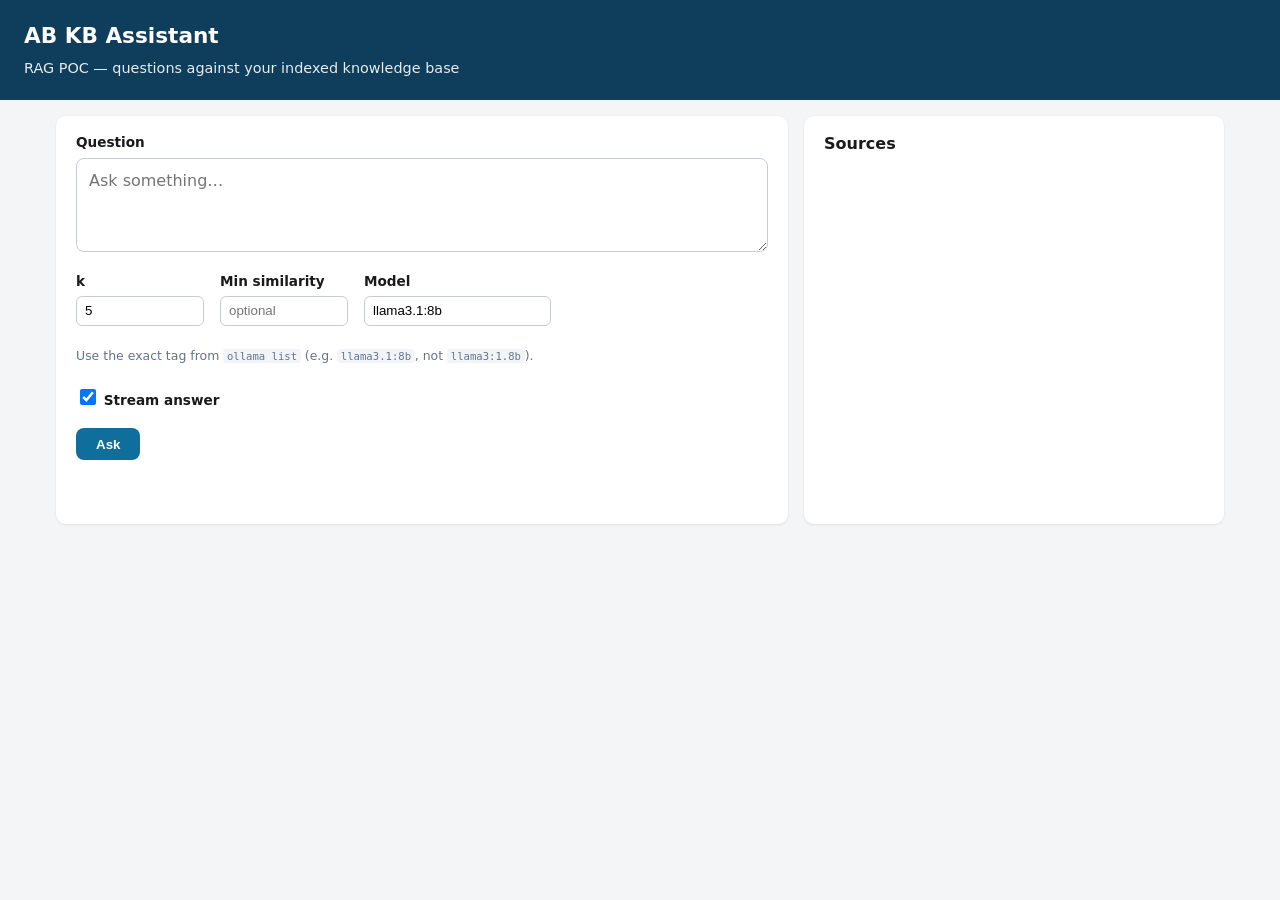
==== web/index.html @ 99c41cb0 "Base RAG with UI" ====
<!DOCTYPE html>
<html lang="en">
  <head>
    <meta charset="UTF-8" />
    <meta name="viewport" content="width=device-width, initial-scale=1" />
    <title>AB KB Assistant</title>
    <link rel="stylesheet" href="styles.css" />
  </head>
  <body>
    <header class="header">
      <h1>AB KB Assistant</h1>
      <p class="sub">RAG POC — questions against your indexed knowledge base</p>
    </header>

    <main class="layout">
      <section class="panel chat-panel">
        <form id="ask-form" class="ask-form">
          <label for="question">Question</label>
          <textarea
            id="question"
            name="question"
            rows="3"
            placeholder="Ask something…"
            required
          ></textarea>
          <div class="row">
            <label>
              k
              <input type="number" id="k" name="k" value="5" min="1" max="20" />
            </label>
            <label>
              Min similarity
              <input
                type="number"
                id="similarity_min"
                name="similarity_min"
                value=""
                min="-1"
                max="1"
                step="0.05"
                placeholder="optional"
                title="Cosine similarity floor; leave empty for no filter"
              />
            </label>
            <label>
              Model
              <input
                type="text"
                id="model"
                name="model"
                value="llama3.1:8b"
                list="ollama-models"
                autocomplete="off"
                spellcheck="false"
                title="Must match an entry from: ollama list"
              />
            </label>
            <datalist id="ollama-models">
              <option value="llama3.1:8b"></option>
              <option value="gemma3:1b"></option>
            </datalist>
            <p class="model-hint">
              Use the exact tag from <code>ollama list</code> (e.g. <code>llama3.1:8b</code>, not
              <code>llama3:1.8b</code>).
            </p>
            <label class="check">
              <input type="checkbox" id="stream" checked />
              Stream answer
            </label>
          </div>
          <button type="submit" id="submit">Ask</button>
          <p id="status" class="status" aria-live="polite"></p>
        </form>
        <article id="answer" class="answer" hidden></article>
      </section>

      <section class="panel sources-panel">
        <h2>Sources</h2>
        <div id="sources" class="sources"></div>
      </section>
    </main>

    <script src="app.js"></script>
  </body>
</html>
---- web/styles.css ----
:root {
  font-family: "Segoe UI", system-ui, sans-serif;
  color: #1a1a1a;
  background: #f4f5f7;
  line-height: 1.5;
}

* {
  box-sizing: border-box;
}

body {
  margin: 0;
  min-height: 100vh;
}

.header {
  background: #0f3d5c;
  color: #fff;
  padding: 1.25rem 1.5rem;
}

.header h1 {
  margin: 0;
  font-size: 1.35rem;
  font-weight: 600;
}

.sub {
  margin: 0.35rem 0 0;
  opacity: 0.9;
  font-size: 0.9rem;
}

.layout {
  display: grid;
  grid-template-columns: 1fr min(38%, 420px);
  gap: 1rem;
  padding: 1rem;
  max-width: 1200px;
  margin: 0 auto;
}

@media (max-width: 800px) {
  .layout {
    grid-template-columns: 1fr;
  }
}

.panel {
  background: #fff;
  border-radius: 10px;
  padding: 1rem 1.25rem;
  box-shadow: 0 1px 3px rgba(0, 0, 0, 0.08);
}

.ask-form label {
  display: block;
  font-weight: 600;
  font-size: 0.85rem;
  margin-bottom: 0.35rem;
}

textarea {
  width: 100%;
  padding: 0.65rem 0.75rem;
  border: 1px solid #c8cdd4;
  border-radius: 8px;
  font: inherit;
  resize: vertical;
}

.row {
  display: flex;
  flex-wrap: wrap;
  gap: 1rem;
  align-items: flex-end;
  margin: 0.75rem 0;
}

.row label input[type="number"],
.row label input[type="text"] {
  display: block;
  margin-top: 0.25rem;
  padding: 0.4rem 0.5rem;
  border: 1px solid #c8cdd4;
  border-radius: 6px;
  min-width: 8rem;
}

.model-hint {
  flex-basis: 100%;
  margin: 0 0 0.25rem;
  font-size: 0.78rem;
  color: #64748b;
}

.model-hint code {
  font-size: 0.85em;
  background: #f1f5f9;
  padding: 0.1em 0.35em;
  border-radius: 4px;
}

.check {
  font-weight: 500;
  display: flex;
  align-items: center;
  gap: 0.4rem;
}

.check input {
  width: 1rem;
  height: 1rem;
}

button[type="submit"] {
  background: #0f6e9c;
  color: #fff;
  border: none;
  padding: 0.55rem 1.25rem;
  border-radius: 8px;
  font-weight: 600;
  cursor: pointer;
}

button[type="submit"]:disabled {
  opacity: 0.6;
  cursor: not-allowed;
}

.status {
  font-size: 0.85rem;
  color: #555;
  min-height: 1.25rem;
}

.answer {
  margin-top: 1rem;
  padding: 1rem;
  background: #f8fafc;
  border-radius: 8px;
  border: 1px solid #e2e8f0;
  white-space: pre-wrap;
}

.sources-panel h2 {
  margin: 0 0 0.75rem;
  font-size: 1rem;
}

.source-card {
  border: 1px solid #e2e8f0;
  border-radius: 8px;
  padding: 0.65rem 0.75rem;
  margin-bottom: 0.5rem;
  font-size: 0.82rem;
}

.source-card .meta {
  color: #64748b;
  margin-bottom: 0.35rem;
}

.source-card pre {
  margin: 0;
  white-space: pre-wrap;
  word-break: break-word;
  font-size: 0.78rem;
}

.error {
  color: #b91c1c;
}
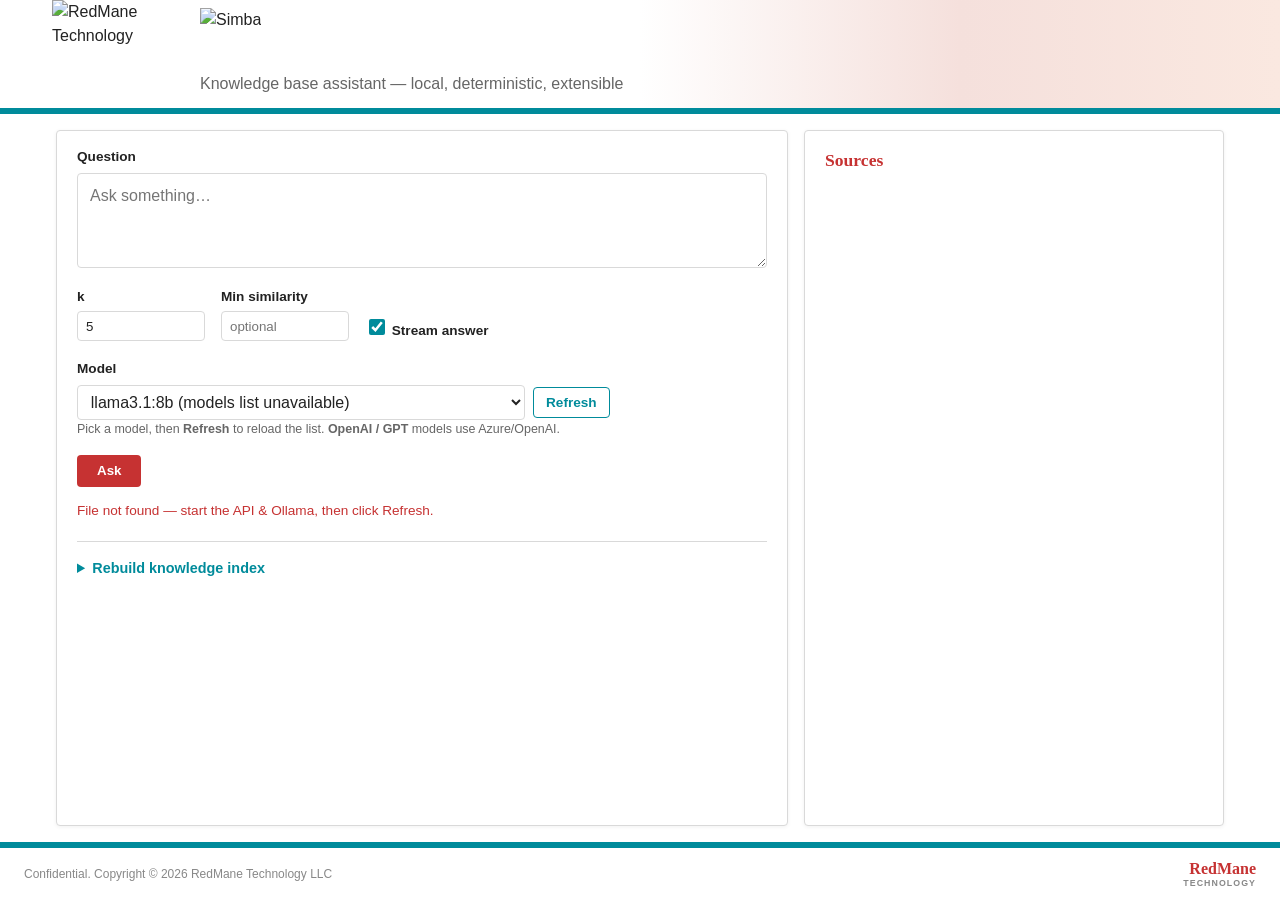
==== commit 7c135709: "improvements" ====
--- a/web/index.html
+++ b/web/index.html
@@ -3,13 +3,23 @@
   <head>
     <meta charset="UTF-8" />
     <meta name="viewport" content="width=device-width, initial-scale=1" />
-    <title>AB KB Assistant</title>
+    <title>Simba</title>
     <link rel="stylesheet" href="styles.css" />
   </head>
+
   <body>
     <header class="header">
-      <h1>AB KB Assistant</h1>
-      <p class="sub">RAG POC — questions against your indexed knowledge base</p>
+      <div class="header-inner">
+        <div class="header-brand">
+          <div class="header-logo-slot">
+            <img class="header-logo" src="Redmane.png" alt="RedMane Technology" />
+          </div>
+          <div class="header-titles">
+            <img class="header-simba" src="Simba.png" alt="Simba" />
+            <p class="sub">Knowledge base assistant — local, deterministic, extensible</p>
+          </div>
+        </div>
+      </div>
     </header>
 
     <main class="layout">
@@ -42,35 +52,55 @@
                 title="Cosine similarity floor; leave empty for no filter"
               />
             </label>
-            <label>
-              Model
-              <input
-                type="text"
-                id="model"
-                name="model"
-                value="llama3.1:8b"
-                list="ollama-models"
-                autocomplete="off"
-                spellcheck="false"
-                title="Must match an entry from: ollama list"
-              />
-            </label>
-            <datalist id="ollama-models">
-              <option value="llama3.1:8b"></option>
-              <option value="gemma3:1b"></option>
-            </datalist>
-            <p class="model-hint">
-              Use the exact tag from <code>ollama list</code> (e.g. <code>llama3.1:8b</code>, not
-              <code>llama3:1.8b</code>).
-            </p>
             <label class="check">
               <input type="checkbox" id="stream" checked />
               Stream answer
             </label>
           </div>
+          <div class="model-field">
+            <label for="model">Model</label>
+            <div class="model-row">
+              <select id="model" name="model" disabled aria-busy="true">
+                <option value="">Loading models…</option>
+              </select>
+              <button
+                type="button"
+                id="refresh-models"
+                class="btn-refresh"
+                title="Reload model list; for Ollama, pull/install the selected model"
+              >
+                Refresh
+              </button>
+            </div>
+            <p class="model-hint">
+              Pick a model, then <strong>Refresh</strong> to reload the list. <strong>OpenAI / GPT</strong> models use
+              Azure/OpenAI.
+            </p>
+          </div>
           <button type="submit" id="submit">Ask</button>
           <p id="status" class="status" aria-live="polite"></p>
         </form>
+        <details class="reindex-details">
+          <summary>Rebuild knowledge index</summary>
+          <form id="reindex-form" class="reindex-form">
+            <label for="reindex-path">Knowledge base folder or .zip path</label>
+            <input
+              type="text"
+              id="reindex-path"
+              name="path"
+              placeholder="data\Knowledgebase or data\Notices.zip"
+              autocomplete="off"
+              spellcheck="false"
+            />
+            <p class="reindex-hint" id="reindex-hint">
+              Folder or <code>.zip</code> on the machine running the API. Leave empty to use
+              <code>data/Knowledgebase</code>. Indexes
+              <code>.md</code>, <code>.txt</code>, <code>.html</code>, <code>.pdf</code>, <code>.docx</code>.
+            </p>
+            <button type="submit" id="reindex-submit" class="btn-reindex">Rebuild index</button>
+            <p id="reindex-status" class="reindex-status" aria-live="polite"></p>
+          </form>
+        </details>
         <article id="answer" class="answer" hidden></article>
       </section>
 
@@ -80,6 +110,17 @@
       </section>
     </main>
 
+    <footer class="site-footer">
+      <span class="footer-copy">Confidential. Copyright © 2026 RedMane Technology LLC</span>
+      <div class="footer-brand">
+        <img class="footer-logo" src="redmane_logo.svg" alt="" onerror="this.style.display='none'" />
+        <div class="footer-brand-text">
+          <span class="footer-brand-name">RedMane</span>
+          <span class="footer-brand-tag">TECHNOLOGY</span>
+        </div>
+      </div>
+    </footer>
+
     <script src="app.js"></script>
   </body>
 </html>
--- a/web/styles.css
+++ b/web/styles.css
@@ -1,7 +1,26 @@
 :root {
-  font-family: "Segoe UI", system-ui, sans-serif;
-  color: #1a1a1a;
-  background: #f4f5f7;
+  /* RedMane PPT palette */
+  --rm-red: #c63232;
+  --rm-red-dark: #a82828;
+  --rm-teal: #008b9b;
+  --rm-teal-dark: #006f7c;
+  --rm-bg: #ffffff;
+  --rm-surface: #ffffff;
+  --rm-surface-muted: #f7f7f7;
+  --rm-border: #d9d9d9;
+  --rm-text: #222222;
+  --rm-text-muted: #666666;
+  --rm-footer-text: #888888;
+  --rm-note-warm: #f5e0dc;
+  --rm-note-peach: #fae8e0;
+
+  --font-logo: "Caveat Brush", cursive;
+  --font-sans: "Segoe UI", Arial, Helvetica, sans-serif;
+  --font-serif: Georgia, "Times New Roman", Times, serif;
+
+  font-family: var(--font-sans);
+  color: var(--rm-text);
+  background: var(--rm-bg);
   line-height: 1.5;
 }
 
@@ -12,24 +31,74 @@
 body {
   margin: 0;
   min-height: 100vh;
+  display: flex;
+  flex-direction: column;
 }
 
 .header {
-  background: #0f3d5c;
-  color: #fff;
-  padding: 1.25rem 1.5rem;
-}
-
-.header h1 {
-  margin: 0;
-  font-size: 1.35rem;
-  font-weight: 600;
+  --header-row-height: 6.5rem;
+
+  background: linear-gradient(
+    90deg,
+    #ffffff 0%,
+    #ffffff 50%,
+    var(--rm-note-warm) 75%,
+    var(--rm-note-peach) 100%
+  );
+  color: var(--rm-text);
+  border-bottom: 6px solid var(--rm-teal);
+  padding: 0 1.5rem 0 0;
+}
+
+.header-inner {
+  max-width: 1200px;
+  margin: 0 auto;
+}
+
+.header-brand {
+  display: flex;
+  align-items: flex-start;
+  min-height: var(--header-row-height);
+  gap: 1.25rem;
+}
+
+.header-logo-slot {
+  display: flex;
+  align-items: center;
+  justify-content: center;
+  padding: 0 1rem 0 1.5rem;
+  flex-shrink: 0;
+}
+
+.header-logo {
+  height: var(--header-row-height);
+  width: auto;
+  max-width: 7rem;
+  object-fit: contain;
+  display: block;
+}
+
+.header-titles {
+  display: flex;
+  flex-direction: column;
+  justify-content: flex-start;
+  align-items:flex-start;
+  text-align:left;
+  padding: 0.5rem 0 0.75rem;
+}
+
+.header-simba {
+  height: 3.75rem;
+  width: auto;
+  object-fit: contain;
+  display: block;
+  align-self: flex-start;
 }
 
 .sub {
-  margin: 0.35rem 0 0;
-  opacity: 0.9;
-  font-size: 0.9rem;
+  margin: 0.25rem 0 0;
+  font-size: 1rem;
+  color: var(--rm-text-muted);
 }
 
 .layout {
@@ -39,6 +108,8 @@
   padding: 1rem;
   max-width: 1200px;
   margin: 0 auto;
+  flex: 1;
+  width: 100%;
 }
 
 @media (max-width: 800px) {
@@ -48,10 +119,11 @@
 }
 
 .panel {
-  background: #fff;
-  border-radius: 10px;
+  background: var(--rm-surface);
+  border-radius: 4px;
   padding: 1rem 1.25rem;
-  box-shadow: 0 1px 3px rgba(0, 0, 0, 0.08);
+  box-shadow: 0 1px 4px rgba(0, 0, 0, 0.06);
+  border: 1px solid var(--rm-border);
 }
 
 .ask-form label {
@@ -59,15 +131,27 @@
   font-weight: 600;
   font-size: 0.85rem;
   margin-bottom: 0.35rem;
+  color: var(--rm-text);
 }
 
 textarea {
   width: 100%;
   padding: 0.65rem 0.75rem;
-  border: 1px solid #c8cdd4;
-  border-radius: 8px;
+  border: 1px solid var(--rm-border);
+  border-radius: 4px;
   font: inherit;
+  color: var(--rm-text);
+  background: var(--rm-surface);
   resize: vertical;
+}
+
+textarea:focus,
+.row label input:focus,
+.model-row select:focus,
+.reindex-form input:focus {
+  outline: none;
+  border-color: var(--rm-teal);
+  box-shadow: 0 0 0 2px rgba(0, 139, 155, 0.15);
 }
 
 .row {
@@ -83,21 +167,89 @@
   display: block;
   margin-top: 0.25rem;
   padding: 0.4rem 0.5rem;
-  border: 1px solid #c8cdd4;
-  border-radius: 6px;
+  border: 1px solid var(--rm-border);
+  border-radius: 4px;
+  color: var(--rm-text);
+  background: var(--rm-surface);
   min-width: 8rem;
+}
+
+.model-field {
+  margin: 0.75rem 0 1rem;
+}
+
+.model-field > label[for="model"] {
+  display: block;
+  font-weight: 600;
+  font-size: 0.85rem;
+  margin-bottom: 0.35rem;
+}
+
+.model-row {
+  display: flex;
+  flex-wrap: wrap;
+  gap: 0.5rem;
+  align-items: center;
+}
+
+.model-row select {
+  flex: 1;
+  min-width: 12rem;
+  max-width: min(28rem, 100%);
+  padding: 0.45rem 0.55rem;
+  border: 1px solid var(--rm-border);
+  border-radius: 4px;
+  font: inherit;
+  color: var(--rm-text);
+  background: var(--rm-surface);
+}
+
+.btn-refresh {
+  background: var(--rm-surface);
+  color: var(--rm-teal);
+  border: 1px solid var(--rm-teal);
+  padding: 0.45rem 0.75rem;
+  border-radius: 4px;
+  font-weight: 600;
+  font-size: 0.85rem;
+  cursor: pointer;
+}
+
+.btn-refresh:hover:not(:disabled) {
+  background: var(--rm-teal);
+  color: #fff;
+}
+
+.btn-refresh:disabled {
+  opacity: 0.6;
+  cursor: not-allowed;
+}
+
+.model-custom {
+  display: block;
+  width: 100%;
+  max-width: min(28rem, 100%);
+  margin-top: 0.5rem;
+  padding: 0.45rem 0.55rem;
+  border: 1px solid var(--rm-border);
+  border-radius: 4px;
+  font: inherit;
+}
+
+.model-custom[hidden] {
+  display: none !important;
 }
 
 .model-hint {
   flex-basis: 100%;
   margin: 0 0 0.25rem;
   font-size: 0.78rem;
-  color: #64748b;
+  color: var(--rm-text-muted);
 }
 
 .model-hint code {
   font-size: 0.85em;
-  background: #f1f5f9;
+  background: var(--rm-surface-muted);
   padding: 0.1em 0.35em;
   border-radius: 4px;
 }
@@ -112,16 +264,21 @@
 .check input {
   width: 1rem;
   height: 1rem;
+  accent-color: var(--rm-teal);
 }
 
 button[type="submit"] {
-  background: #0f6e9c;
+  background: var(--rm-red);
   color: #fff;
   border: none;
   padding: 0.55rem 1.25rem;
-  border-radius: 8px;
+  border-radius: 4px;
   font-weight: 600;
   cursor: pointer;
+}
+
+button[type="submit"]:hover:not(:disabled) {
+  background: var(--rm-red-dark);
 }
 
 button[type="submit"]:disabled {
@@ -131,34 +288,37 @@
 
 .status {
   font-size: 0.85rem;
-  color: #555;
+  color: var(--rm-text-muted);
   min-height: 1.25rem;
 }
 
 .answer {
   margin-top: 1rem;
   padding: 1rem;
-  background: #f8fafc;
-  border-radius: 8px;
-  border: 1px solid #e2e8f0;
+  background: var(--rm-surface-muted);
+  border-radius: 4px;
+  border: 1px solid var(--rm-border);
   white-space: pre-wrap;
 }
 
 .sources-panel h2 {
   margin: 0 0 0.75rem;
-  font-size: 1rem;
+  font-family: var(--font-serif);
+  font-size: 1.1rem;
+  color: var(--rm-red);
 }
 
 .source-card {
-  border: 1px solid #e2e8f0;
-  border-radius: 8px;
+  border: 1px solid var(--rm-border);
+  border-radius: 4px;
   padding: 0.65rem 0.75rem;
   margin-bottom: 0.5rem;
   font-size: 0.82rem;
+  background: var(--rm-surface);
 }
 
 .source-card .meta {
-  color: #64748b;
+  color: var(--rm-teal);
   margin-bottom: 0.35rem;
 }
 
@@ -170,5 +330,159 @@
 }
 
 .error {
-  color: #b91c1c;
-}
+  color: var(--rm-red);
+}
+
+.reindex-details {
+  margin-top: 1.25rem;
+  padding-top: 1rem;
+  border-top: 1px solid var(--rm-border);
+}
+
+.reindex-details summary {
+  cursor: pointer;
+  font-weight: 600;
+  font-size: 0.9rem;
+  color: var(--rm-teal);
+}
+
+.reindex-form {
+  margin-top: 0.75rem;
+  display: flex;
+  flex-direction: column;
+  gap: 0.65rem;
+  max-width: min(36rem, 100%);
+}
+
+.reindex-form label {
+  display: block;
+  font-weight: 600;
+  font-size: 0.85rem;
+}
+
+.reindex-form select,
+.reindex-form input[type="text"],
+.reindex-form input[type="url"],
+.reindex-form input[type="password"] {
+  width: 100%;
+  margin-top: 0.25rem;
+  padding: 0.45rem 0.55rem;
+  border: 1px solid var(--rm-border);
+  border-radius: 4px;
+  font: inherit;
+  color: var(--rm-text);
+  background: var(--rm-surface);
+}
+
+.reindex-field {
+  transition: opacity 0.15s ease;
+}
+
+.reindex-hint {
+  margin: 0.35rem 0 0;
+  font-size: 0.75rem;
+  color: var(--rm-text-muted);
+  line-height: 1.4;
+}
+
+.reindex-hint code {
+  font-size: 0.85em;
+  background: var(--rm-surface-muted);
+  padding: 0.05em 0.3em;
+  border-radius: 4px;
+}
+
+.btn-reindex {
+  align-self: flex-start;
+  background: var(--rm-teal);
+  color: #fff;
+  border: none;
+  padding: 0.5rem 1rem;
+  border-radius: 4px;
+  font-weight: 600;
+  font-size: 0.9rem;
+  cursor: pointer;
+}
+
+.btn-reindex:hover:not(:disabled) {
+  background: var(--rm-teal-dark);
+}
+
+.btn-reindex:disabled {
+  opacity: 0.6;
+  cursor: not-allowed;
+}
+
+.reindex-status {
+  font-size: 0.8rem;
+  color: var(--rm-text-muted);
+  white-space: pre-wrap;
+  word-break: break-word;
+  max-height: 14rem;
+  overflow-y: auto;
+  margin: 0;
+}
+
+.site-footer {
+  display: flex;
+  align-items: center;
+  justify-content: space-between;
+  gap: 1rem;
+  padding: 0.75rem 1.5rem;
+  border-top: 6px solid var(--rm-teal);
+  background: var(--rm-bg);
+  color: var(--rm-footer-text);
+  font-size: 0.75rem;
+}
+
+.footer-copy {
+  flex: 1;
+}
+
+.footer-brand {
+  display: flex;
+  align-items: center;
+  gap: 0.5rem;
+  text-align: right;
+}
+
+.footer-logo {
+  height: 2rem;
+  width: auto;
+}
+
+.footer-logo:not([src]),
+.footer-logo[src=""] {
+  display: none;
+}
+
+.footer-brand-text {
+  display: flex;
+  flex-direction: column;
+  line-height: 1.15;
+}
+
+.footer-brand-name {
+  font-family: var(--font-serif);
+  font-size: 1rem;
+  font-weight: 700;
+  color: var(--rm-red);
+}
+
+.footer-brand-tag {
+  font-size: 0.55rem;
+  font-weight: 600;
+  letter-spacing: 0.12em;
+  color: var(--rm-footer-text);
+}
+
+@media (max-width: 600px) {
+  .site-footer {
+    flex-direction: column;
+    align-items: flex-start;
+  }
+
+  .header h1 {
+    font-size: 1.6rem;
+  }
+}
